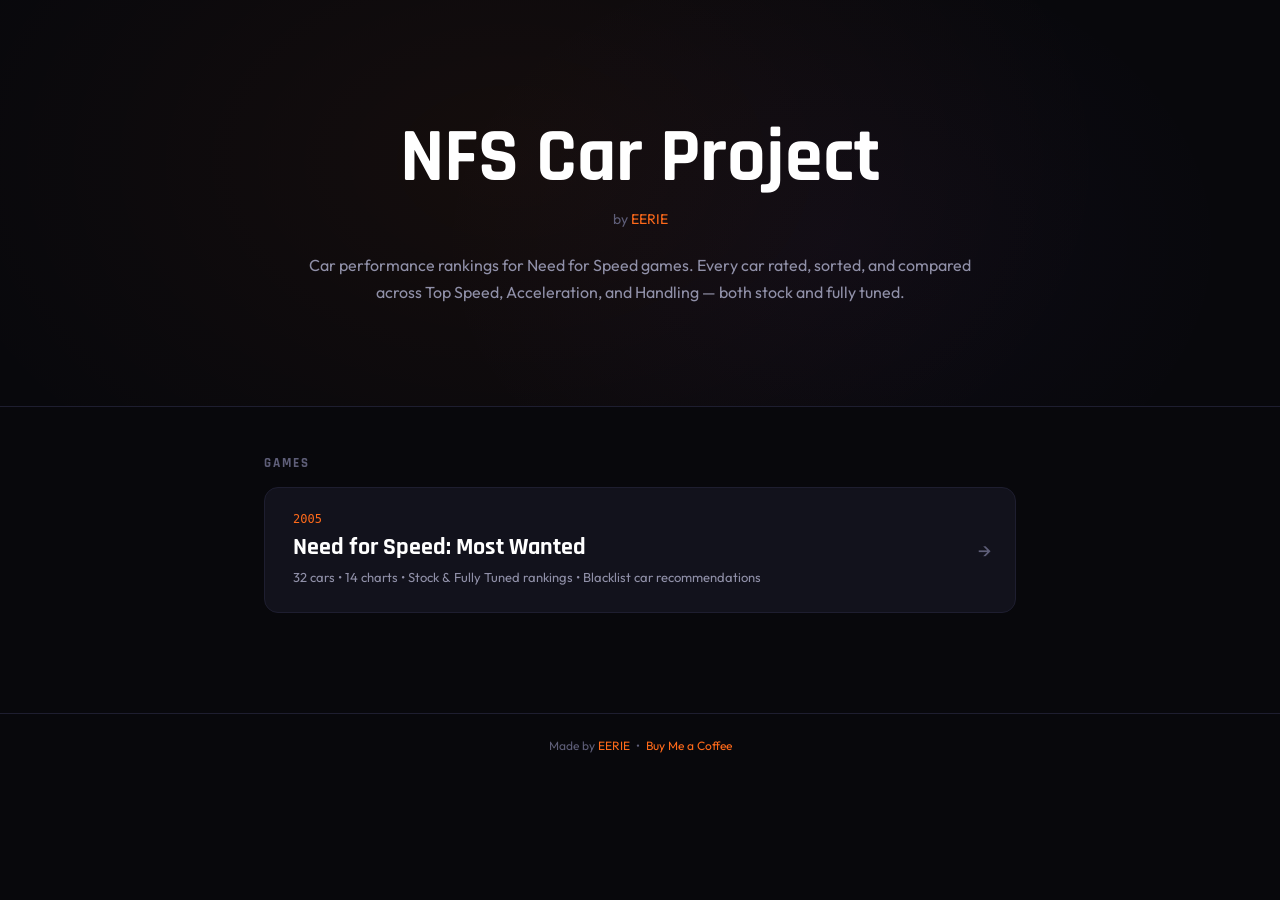
==== index.html @ f8694c71 "init publish" ====
<!DOCTYPE html>
<html lang="en">
<head>
<meta charset="UTF-8">
<meta name="viewport" content="width=device-width, initial-scale=1.0">
<title>NFS Car Project — Need for Speed Car Performance Rankings</title>
<meta name="description" content="Car performance rankings for Need for Speed games. Every car rated, sorted, and compared across Top Speed, Acceleration, and Handling — both stock and fully tuned.">
<meta name="robots" content="index, follow">
<link rel="canonical" href="https://eeriegoesd.com/nfs-project/">
<meta property="og:type" content="website">
<meta property="og:title" content="NFS Car Project — Need for Speed Car Performance Rankings">
<meta property="og:description" content="Car performance rankings for Need for Speed games. Every car rated, sorted, and compared across Top Speed, Acceleration, and Handling — both stock and fully tuned.">
<meta property="og:url" content="https://eeriegoesd.com/nfs-project/">
<meta name="twitter:card" content="summary">
<meta name="twitter:title" content="NFS Car Project">
<meta name="twitter:description" content="Car performance rankings for Need for Speed games — stock and fully tuned."><link href="https://fonts.googleapis.com/css2?family=Rajdhani:wght@400;500;600;700&family=Outfit:wght@300;400;500;600;700;800;900&display=swap" rel="stylesheet">
<style>
*,*::before,*::after{box-sizing:border-box;margin:0;padding:0}
:root{--bg-deep:#08080c;--bg-card:#12121c;--border-subtle:#1e1e30;--border-medium:#2a2a42;--text-primary:#eaeaf0;--text-secondary:#9090a8;--text-muted:#5e5e78;--accent-orange:#ff6a1a;--font-display:'Rajdhani',sans-serif;--font-body:'Outfit',sans-serif}
body{background:var(--bg-deep);color:var(--text-primary);font-family:var(--font-body);min-height:100vh;-webkit-font-smoothing:antialiased}
::-webkit-scrollbar{width:6px}::-webkit-scrollbar-track{background:#0d0d14}::-webkit-scrollbar-thumb{background:var(--border-medium);border-radius:3px}

.hero{padding:120px 24px 100px;text-align:center;position:relative;overflow:hidden;border-bottom:1px solid var(--border-subtle)}
.hero::before{content:'';position:absolute;inset:0;background:radial-gradient(ellipse 600px 400px at 40% 40%,rgba(255,106,26,0.05),transparent),radial-gradient(ellipse 400px 300px at 65% 60%,rgba(139,92,246,0.04),transparent);pointer-events:none}
.hero h1{font-family:var(--font-display);font-size:clamp(44px,7vw,76px);font-weight:700;line-height:1;color:#fff;position:relative;margin-bottom:14px}
.hero .by{font-size:14px;color:var(--text-muted);position:relative}
.hero .by a{color:var(--accent-orange);text-decoration:none}
.hero .by a:hover{text-decoration:underline}
.hero .desc{font-size:16px;color:var(--text-secondary);max-width:700px;margin:24px auto 0;position:relative;line-height:1.7}

.games{max-width:800px;margin:0 auto;padding:48px 24px 100px}
.games h2{font-family:var(--font-display);font-size:13px;font-weight:700;letter-spacing:2px;text-transform:uppercase;color:var(--text-muted);margin-bottom:16px}
.game-link{display:block;background:var(--bg-card);border:1px solid var(--border-subtle);border-radius:14px;padding:24px 28px;text-decoration:none;color:inherit;transition:all 0.2s;position:relative}
.game-link:hover{border-color:var(--accent-orange);transform:translateY(-2px);box-shadow:0 8px 32px rgba(255,106,26,0.08)}
.game-link .year{font-family:'JetBrains Mono',monospace;font-size:12px;color:var(--accent-orange);margin-bottom:6px}
.game-link h3{font-family:var(--font-display);font-size:24px;font-weight:700;color:#fff;margin-bottom:6px}
.game-link p{font-size:13px;color:var(--text-secondary);line-height:1.5}
.game-link .arrow{position:absolute;top:50%;right:24px;transform:translateY(-50%);color:var(--text-muted);font-size:20px;transition:color 0.2s}
.game-link:hover .arrow{color:var(--accent-orange)}

.footer{border-top:1px solid var(--border-subtle);padding:24px;text-align:center;font-size:12px;color:var(--text-muted)}
.footer a{color:var(--accent-orange);text-decoration:none}
</style>
</head>
<body>

<section class="hero">
  <h1>NFS Car Project</h1>
  <p class="by">by <a href="https://eeriegoesd.com" target="_blank">EERIE</a></p>
  <p class="desc">Car performance rankings for Need for Speed games. Every car rated, sorted, and compared across Top Speed, Acceleration, and Handling — both stock and fully tuned.</p>
</section>

<div class="games">
  <h2>Games</h2>
  <a href="most-wanted-2005.html" class="game-link">
    <div class="year">2005</div>
    <h3>Need for Speed: Most Wanted</h3>
    <p>32 cars &bull; 14 charts &bull; Stock &amp; Fully Tuned rankings &bull; Blacklist car recommendations</p>
    <span class="arrow">&rarr;</span>
  </a>
</div>

<footer class="footer">
  Made by <a href="https://eeriegoesd.com" target="_blank">EERIE</a> &nbsp;&bull;&nbsp; <a href="https://buymeacoffee.com/eeriegoesd" target="_blank">Buy Me a Coffee</a>
</footer>

</body>
</html>
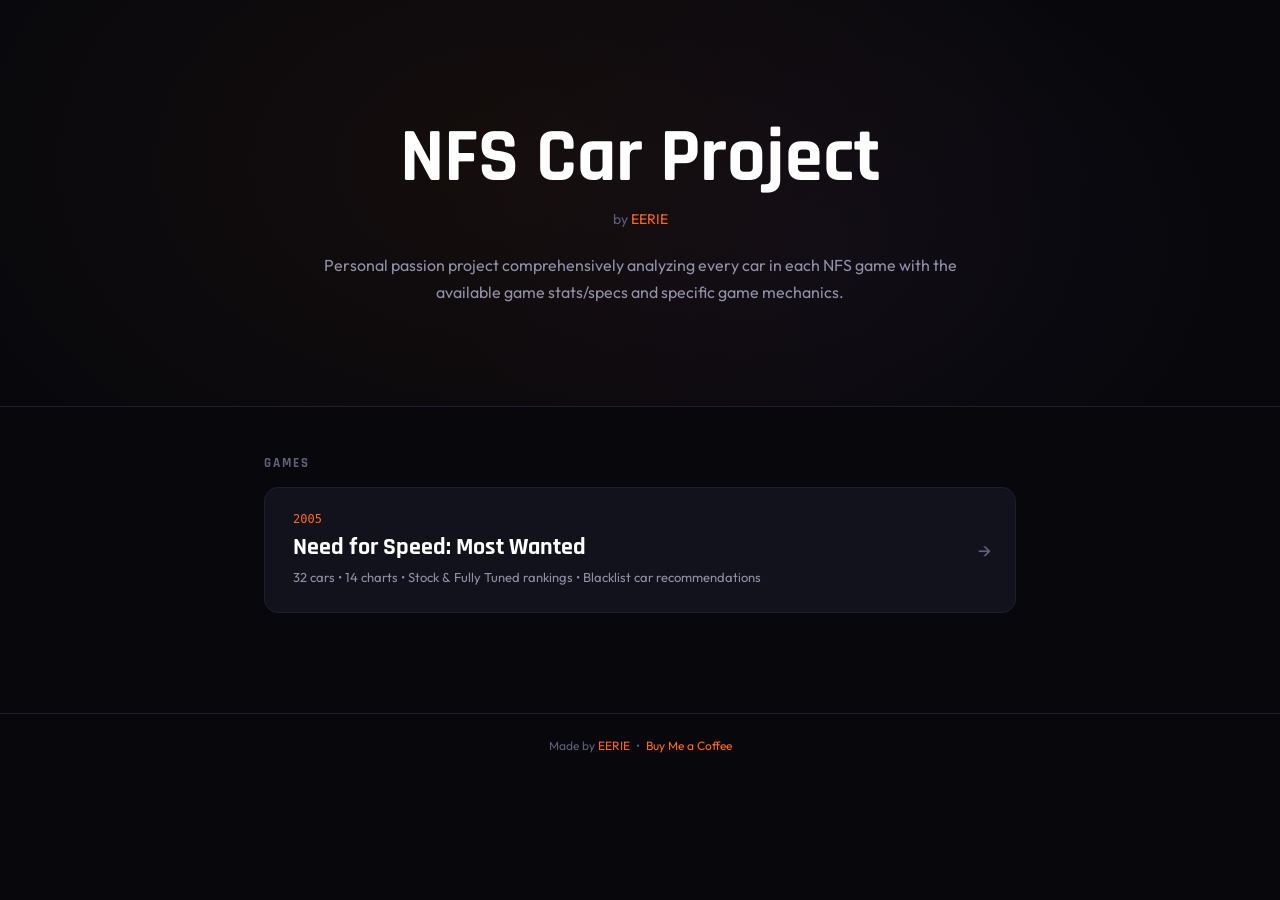
==== commit 55b5a1f0: "text updates + minification" ====
--- a/index.html
+++ b/index.html
@@ -1,68 +1 @@
-<!DOCTYPE html>
-<html lang="en">
-<head>
-<meta charset="UTF-8">
-<meta name="viewport" content="width=device-width, initial-scale=1.0">
-<title>NFS Car Project — Need for Speed Car Performance Rankings</title>
-<meta name="description" content="Car performance rankings for Need for Speed games. Every car rated, sorted, and compared across Top Speed, Acceleration, and Handling — both stock and fully tuned.">
-<meta name="robots" content="index, follow">
-<link rel="canonical" href="https://eeriegoesd.com/nfs-project/">
-<meta property="og:type" content="website">
-<meta property="og:title" content="NFS Car Project — Need for Speed Car Performance Rankings">
-<meta property="og:description" content="Car performance rankings for Need for Speed games. Every car rated, sorted, and compared across Top Speed, Acceleration, and Handling — both stock and fully tuned.">
-<meta property="og:url" content="https://eeriegoesd.com/nfs-project/">
-<meta name="twitter:card" content="summary">
-<meta name="twitter:title" content="NFS Car Project">
-<meta name="twitter:description" content="Car performance rankings for Need for Speed games — stock and fully tuned."><link href="https://fonts.googleapis.com/css2?family=Rajdhani:wght@400;500;600;700&family=Outfit:wght@300;400;500;600;700;800;900&display=swap" rel="stylesheet">
-<style>
-*,*::before,*::after{box-sizing:border-box;margin:0;padding:0}
-:root{--bg-deep:#08080c;--bg-card:#12121c;--border-subtle:#1e1e30;--border-medium:#2a2a42;--text-primary:#eaeaf0;--text-secondary:#9090a8;--text-muted:#5e5e78;--accent-orange:#ff6a1a;--font-display:'Rajdhani',sans-serif;--font-body:'Outfit',sans-serif}
-body{background:var(--bg-deep);color:var(--text-primary);font-family:var(--font-body);min-height:100vh;-webkit-font-smoothing:antialiased}
-::-webkit-scrollbar{width:6px}::-webkit-scrollbar-track{background:#0d0d14}::-webkit-scrollbar-thumb{background:var(--border-medium);border-radius:3px}
-
-.hero{padding:120px 24px 100px;text-align:center;position:relative;overflow:hidden;border-bottom:1px solid var(--border-subtle)}
-.hero::before{content:'';position:absolute;inset:0;background:radial-gradient(ellipse 600px 400px at 40% 40%,rgba(255,106,26,0.05),transparent),radial-gradient(ellipse 400px 300px at 65% 60%,rgba(139,92,246,0.04),transparent);pointer-events:none}
-.hero h1{font-family:var(--font-display);font-size:clamp(44px,7vw,76px);font-weight:700;line-height:1;color:#fff;position:relative;margin-bottom:14px}
-.hero .by{font-size:14px;color:var(--text-muted);position:relative}
-.hero .by a{color:var(--accent-orange);text-decoration:none}
-.hero .by a:hover{text-decoration:underline}
-.hero .desc{font-size:16px;color:var(--text-secondary);max-width:700px;margin:24px auto 0;position:relative;line-height:1.7}
-
-.games{max-width:800px;margin:0 auto;padding:48px 24px 100px}
-.games h2{font-family:var(--font-display);font-size:13px;font-weight:700;letter-spacing:2px;text-transform:uppercase;color:var(--text-muted);margin-bottom:16px}
-.game-link{display:block;background:var(--bg-card);border:1px solid var(--border-subtle);border-radius:14px;padding:24px 28px;text-decoration:none;color:inherit;transition:all 0.2s;position:relative}
-.game-link:hover{border-color:var(--accent-orange);transform:translateY(-2px);box-shadow:0 8px 32px rgba(255,106,26,0.08)}
-.game-link .year{font-family:'JetBrains Mono',monospace;font-size:12px;color:var(--accent-orange);margin-bottom:6px}
-.game-link h3{font-family:var(--font-display);font-size:24px;font-weight:700;color:#fff;margin-bottom:6px}
-.game-link p{font-size:13px;color:var(--text-secondary);line-height:1.5}
-.game-link .arrow{position:absolute;top:50%;right:24px;transform:translateY(-50%);color:var(--text-muted);font-size:20px;transition:color 0.2s}
-.game-link:hover .arrow{color:var(--accent-orange)}
-
-.footer{border-top:1px solid var(--border-subtle);padding:24px;text-align:center;font-size:12px;color:var(--text-muted)}
-.footer a{color:var(--accent-orange);text-decoration:none}
-</style>
-</head>
-<body>
-
-<section class="hero">
-  <h1>NFS Car Project</h1>
-  <p class="by">by <a href="https://eeriegoesd.com" target="_blank">EERIE</a></p>
-  <p class="desc">Car performance rankings for Need for Speed games. Every car rated, sorted, and compared across Top Speed, Acceleration, and Handling — both stock and fully tuned.</p>
-</section>
-
-<div class="games">
-  <h2>Games</h2>
-  <a href="most-wanted-2005.html" class="game-link">
-    <div class="year">2005</div>
-    <h3>Need for Speed: Most Wanted</h3>
-    <p>32 cars &bull; 14 charts &bull; Stock &amp; Fully Tuned rankings &bull; Blacklist car recommendations</p>
-    <span class="arrow">&rarr;</span>
-  </a>
-</div>
-
-<footer class="footer">
-  Made by <a href="https://eeriegoesd.com" target="_blank">EERIE</a> &nbsp;&bull;&nbsp; <a href="https://buymeacoffee.com/eeriegoesd" target="_blank">Buy Me a Coffee</a>
-</footer>
-
-</body>
-</html>+<!DOCTYPE html><html lang="en"><head><!-- Google tag (gtag.js) --><script async src="https://www.googletagmanager.com/gtag/js?id=G-Z4L47FNVG6"></script><script>function gtag(){dataLayer.push(arguments)}window.dataLayer=window.dataLayer||[],gtag("js",new Date),gtag("config","G-Z4L47FNVG6")</script><meta charset="UTF-8"><meta name="viewport" content="width=device-width,initial-scale=1"><title>NFS Car Project — Need for Speed Car Performance Rankings</title><meta name="description" content="Car performance rankings for Need for Speed games. Every car rated, sorted, and compared across Top Speed, Acceleration, and Handling — both stock and fully tuned."><meta name="robots" content="index, follow"><link rel="canonical" href="https://eeriegoesd.com/nfs-project/"><meta property="og:type" content="website"><meta property="og:title" content="NFS Car Project — Need for Speed Car Performance Rankings"><meta property="og:description" content="Car performance rankings for Need for Speed games. Every car rated, sorted, and compared across Top Speed, Acceleration, and Handling — both stock and fully tuned."><meta property="og:url" content="https://eeriegoesd.com/nfs-project/"><meta name="twitter:card" content="summary"><meta name="twitter:title" content="NFS Car Project"><meta name="twitter:description" content="Car performance rankings for Need for Speed games — stock and fully tuned."><link href="https://fonts.googleapis.com/css2?family=Rajdhani:wght@400;500;600;700&family=Outfit:wght@300;400;500;600;700;800;900&display=swap" rel="stylesheet"><style>*,::after,::before{box-sizing:border-box;margin:0;padding:0}:root{--bg-deep:#08080c;--bg-card:#12121c;--border-subtle:#1e1e30;--border-medium:#2a2a42;--text-primary:#eaeaf0;--text-secondary:#9090a8;--text-muted:#5e5e78;--accent-orange:#ff6a1a;--font-display:'Rajdhani',sans-serif;--font-body:'Outfit',sans-serif}body{background:var(--bg-deep);color:var(--text-primary);font-family:var(--font-body);min-height:100vh;-webkit-font-smoothing:antialiased}::-webkit-scrollbar{width:6px}::-webkit-scrollbar-track{background:#0d0d14}::-webkit-scrollbar-thumb{background:var(--border-medium);border-radius:3px}.hero{padding:120px 24px 100px;text-align:center;position:relative;overflow:hidden;border-bottom:1px solid var(--border-subtle)}.hero::before{content:'';position:absolute;inset:0;background:radial-gradient(ellipse 600px 400px at 40% 40%,rgba(255,106,26,.05),transparent),radial-gradient(ellipse 400px 300px at 65% 60%,rgba(139,92,246,.04),transparent);pointer-events:none}.hero h1{font-family:var(--font-display);font-size:clamp(44px,7vw,76px);font-weight:700;line-height:1;color:#fff;position:relative;margin-bottom:14px}.hero .by{font-size:14px;color:var(--text-muted);position:relative}.hero .by a{color:var(--accent-orange);text-decoration:none}.hero .by a:hover{text-decoration:underline}.hero .desc{font-size:16px;color:var(--text-secondary);max-width:700px;margin:24px auto 0;position:relative;line-height:1.7}.games{max-width:800px;margin:0 auto;padding:48px 24px 100px}.games h2{font-family:var(--font-display);font-size:13px;font-weight:700;letter-spacing:2px;text-transform:uppercase;color:var(--text-muted);margin-bottom:16px}.game-link{display:block;background:var(--bg-card);border:1px solid var(--border-subtle);border-radius:14px;padding:24px 28px;text-decoration:none;color:inherit;transition:all .2s;position:relative}.game-link:hover{border-color:var(--accent-orange);transform:translateY(-2px);box-shadow:0 8px 32px rgba(255,106,26,.08)}.game-link .year{font-family:'JetBrains Mono',monospace;font-size:12px;color:var(--accent-orange);margin-bottom:6px}.game-link h3{font-family:var(--font-display);font-size:24px;font-weight:700;color:#fff;margin-bottom:6px}.game-link p{font-size:13px;color:var(--text-secondary);line-height:1.5}.game-link .arrow{position:absolute;top:50%;right:24px;transform:translateY(-50%);color:var(--text-muted);font-size:20px;transition:color .2s}.game-link:hover .arrow{color:var(--accent-orange)}.footer{border-top:1px solid var(--border-subtle);padding:24px;text-align:center;font-size:12px;color:var(--text-muted)}.footer a{color:var(--accent-orange);text-decoration:none}</style></head><body><section class="hero"><h1>NFS Car Project</h1><p class="by">by <a href="https://eeriegoesd.com" target="_blank">EERIE</a></p><p class="desc">Personal passion project comprehensively analyzing every car in each NFS game with the available game stats/specs and specific game mechanics.</p></section><div class="games"><h2>Games</h2><a href="games/most-wanted-2005/" class="game-link"><div class="year">2005</div><h3>Need for Speed: Most Wanted</h3><p>32 cars &bull; 14 charts &bull; Stock &amp; Fully Tuned rankings &bull; Blacklist car recommendations</p><span class="arrow">&rarr;</span></a></div><footer class="footer">Made by <a href="https://eeriegoesd.com" target="_blank">EERIE</a> &nbsp;&bull;&nbsp; <a href="https://buymeacoffee.com/eeriegoesd" target="_blank">Buy Me a Coffee</a></footer></body></html>
